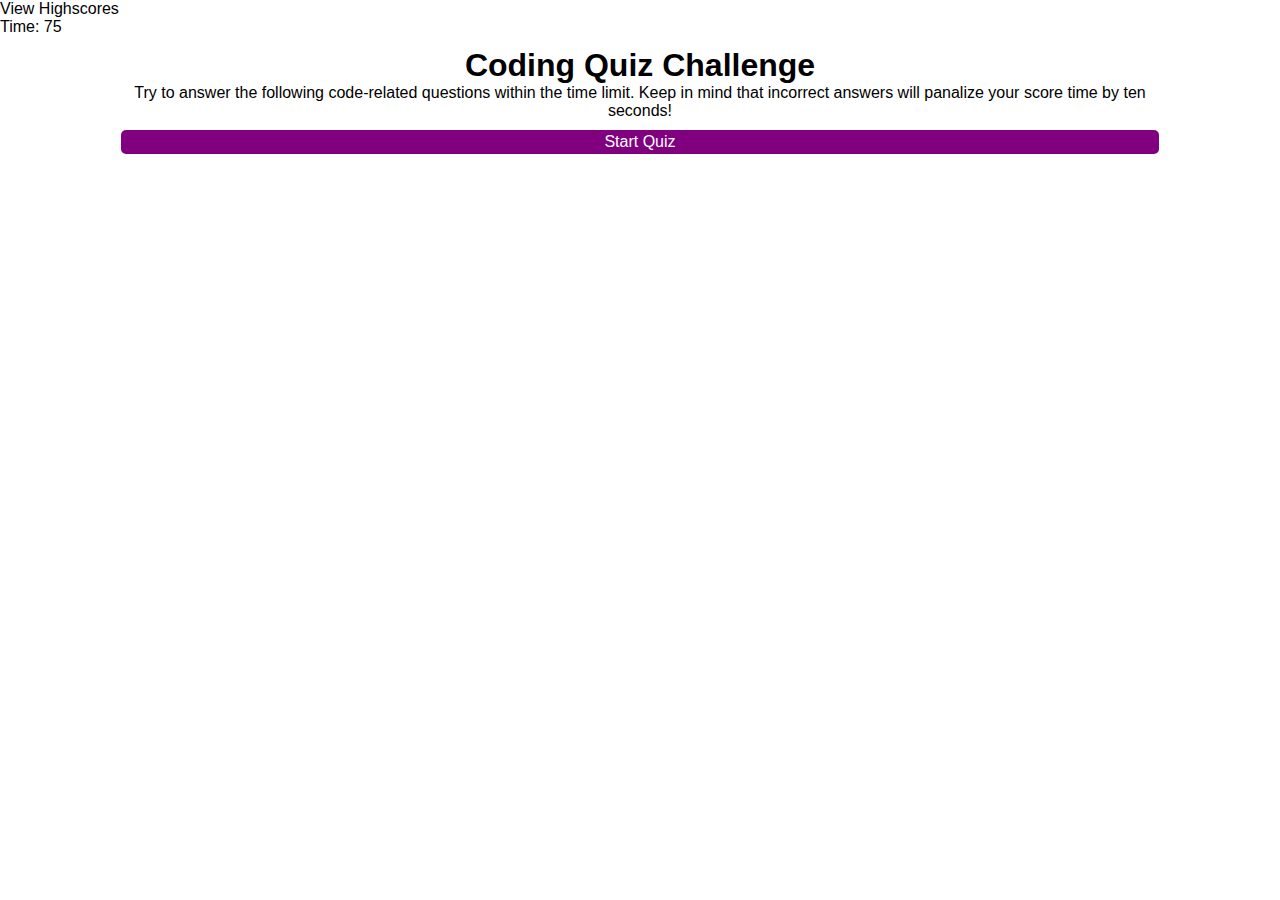
==== index.html @ 72a1373e "Initial upload/create with start committed" ====
<!DOCTYPE html>
<html lang="en">
<head>
    <meta charset="UTF-8">
    <meta http-equiv="X-UA-Compatible" content="IE=edge">
    <meta name="viewport" content="width=device-width, initial-scale=1.0">
    <title>Coding Test</title>
    <link rel="stylesheet" href="Assets/CSS/style.css">
</head> 
<body>

        <div class="scores">View Highscores</div>
        <div>Time: <span id="theTime">75</span></div>


    <main>
        <section class="loadScreen">
            <div class="quiz-start">
                <h1>Coding Quiz Challenge</h1>
                <p>Try to answer the following code-related questions within the time limit.
                    Keep in mind that incorrect answers will panalize your score time by ten seconds!
                </p>

                <button id="startButton" class="purple">Start Quiz</button>
            </div>
        </section>

        <section id="question-box" class="hide">
            <div>
                <h1 id="ask-question">Question here</h1>
                <ol id="qList"></ol>
            </div>  
        </section>

        <section id="endGame" class="hide">
            <form id="enter-name" method="POST">
                <label for="name-text">Enter your name: </label>
                <input type="text" placeholder="Hello, my name is..." name="name-text" id="name-text"></label>
            </form>


        </section>

    </main>
    

    <script src="Assets/JS/questions.js"></script>
    <script src="Assets/JS/script.js"></script>
</body>
</html>
---- Assets/CSS/style.css ----
* {
    box-sizing: border-box;
    margin: 0;
    font-family:Arial, Helvetica, sans-serif;

}

main{
    display: flex;
    justify-content: center;
}

li{
    list-style: none;
}

.quiz-start{
    display: flex;
    flex-direction: column;
    justify-content: center;
    text-align: center;
    margin: 1%;
}

.purple{
    border-radius: 5px;
    color: white;
    background-color: purple;
    border: 0;
    font-size: 1em;
    padding: 3px;
    margin: 1%;
}

.green{
    border-radius: 5px;
    color: white;
    background-color: limegreen;
    border: 0;
    font-size: 1em;
    padding: 3px;
    margin: 1%;
}

.red{
    border-radius: 5px;
    color: white;
    background-color: lightcoral;
    border: 0;
    font-size: 1em;
    padding: 3px;
    margin: 1%; 
}


.hide{
    display: none;
}
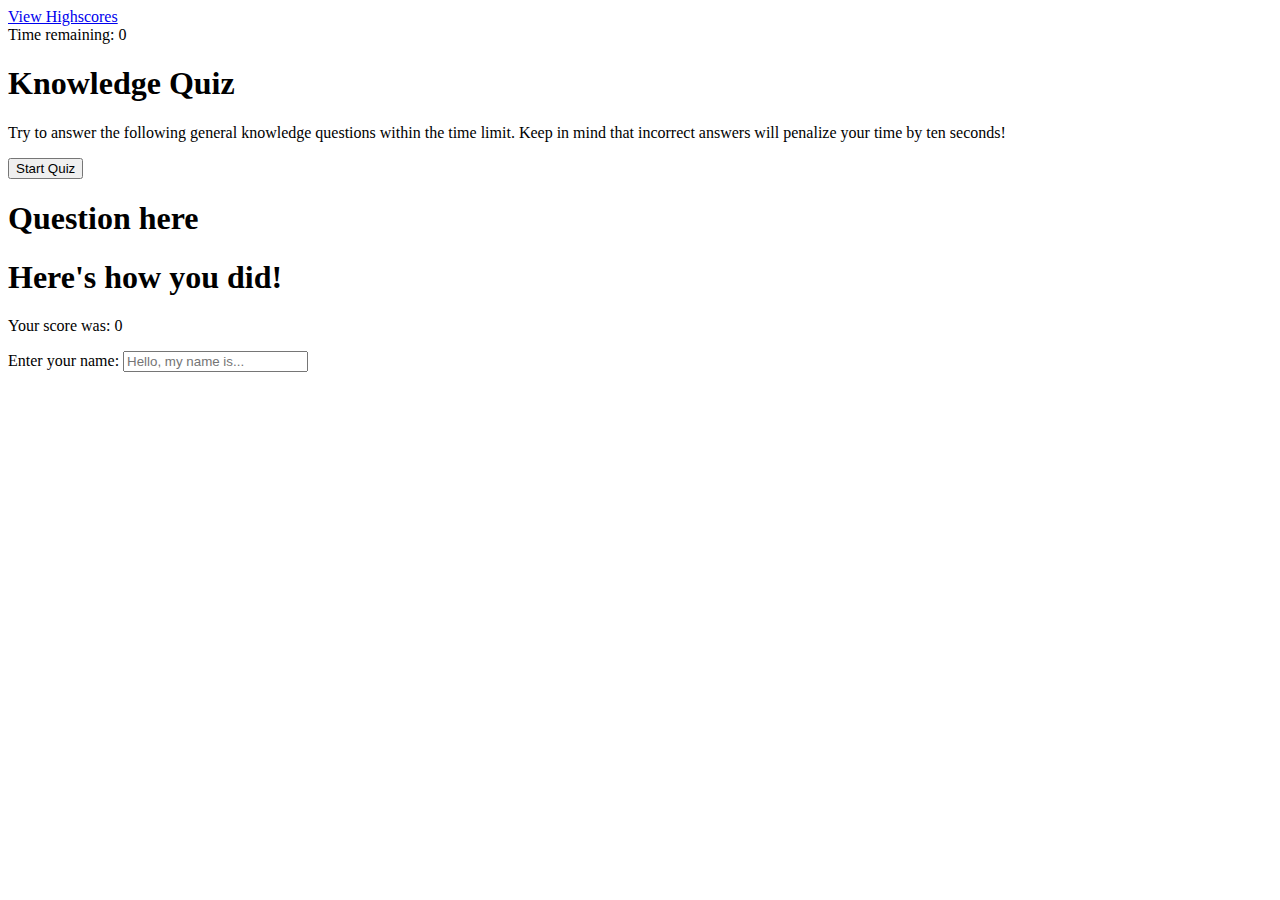
==== commit 4d8d73e4: "code completed" ====
--- a/index.html
+++ b/index.html
@@ -5,20 +5,24 @@
     <meta http-equiv="X-UA-Compatible" content="IE=edge">
     <meta name="viewport" content="width=device-width, initial-scale=1.0">
     <title>Coding Test</title>
-    <link rel="stylesheet" href="Assets/CSS/style.css">
-</head> 
+    <link rel="stylesheet" href="./Assets/style.css">
+</head>
 <body>
 
-        <div class="scores">View Highscores</div>
-        <div>Time: <span id="theTime">75</span></div>
+
+    <header>
+        <div class="purple"><a href="highScores.html">View Highscores</a></div>
+        <div class="purple">Time remaining: <span id="theTime">0</span></div>
+    </header>
 
 
     <main>
         <section class="loadScreen">
-            <div class="quiz-start">
-                <h1>Coding Quiz Challenge</h1>
-                <p>Try to answer the following code-related questions within the time limit.
-                    Keep in mind that incorrect answers will panalize your score time by ten seconds!
+            <div class="content">
+                <h1>Knowledge Quiz</h1>
+            
+                <p>Try to answer the following general knowledge questions within the time limit.
+                    Keep in mind that incorrect answers will penalize your time by ten seconds!
                 </p>
 
                 <button id="startButton" class="purple">Start Quiz</button>
@@ -26,25 +30,28 @@
         </section>
 
         <section id="question-box" class="hide">
-            <div>
-                <h1 id="ask-question">Question here</h1>
-                <ol id="qList"></ol>
+            <div class="content">
+                <h1 id="ask-question"><span>Question here</span></h1>
+                <ul id="qList"></ul>
             </div>  
         </section>
 
         <section id="endGame" class="hide">
-            <form id="enter-name" method="POST">
-                <label for="name-text">Enter your name: </label>
-                <input type="text" placeholder="Hello, my name is..." name="name-text" id="name-text"></label>
-            </form>
-
+            <div class="content">
+                <h1>Here's how you did!</h1>
+                <p>Your score was: <span id="your-score">0</span></p>
+                <form id="enter-name" method="POST">
+                    <label for="name-text">Enter your name: </label>
+                    <input type="text" placeholder="Hello, my name is..." name="name-text" id="name-text"></label>
+                </form>
+            </div>  
 
         </section>
 
     </main>
     
 
-    <script src="Assets/JS/questions.js"></script>
-    <script src="Assets/JS/script.js"></script>
+    <script src="Assets/questions.js"></script>
+    <script src="./Assets/script.js"></script>
 </body>
 </html>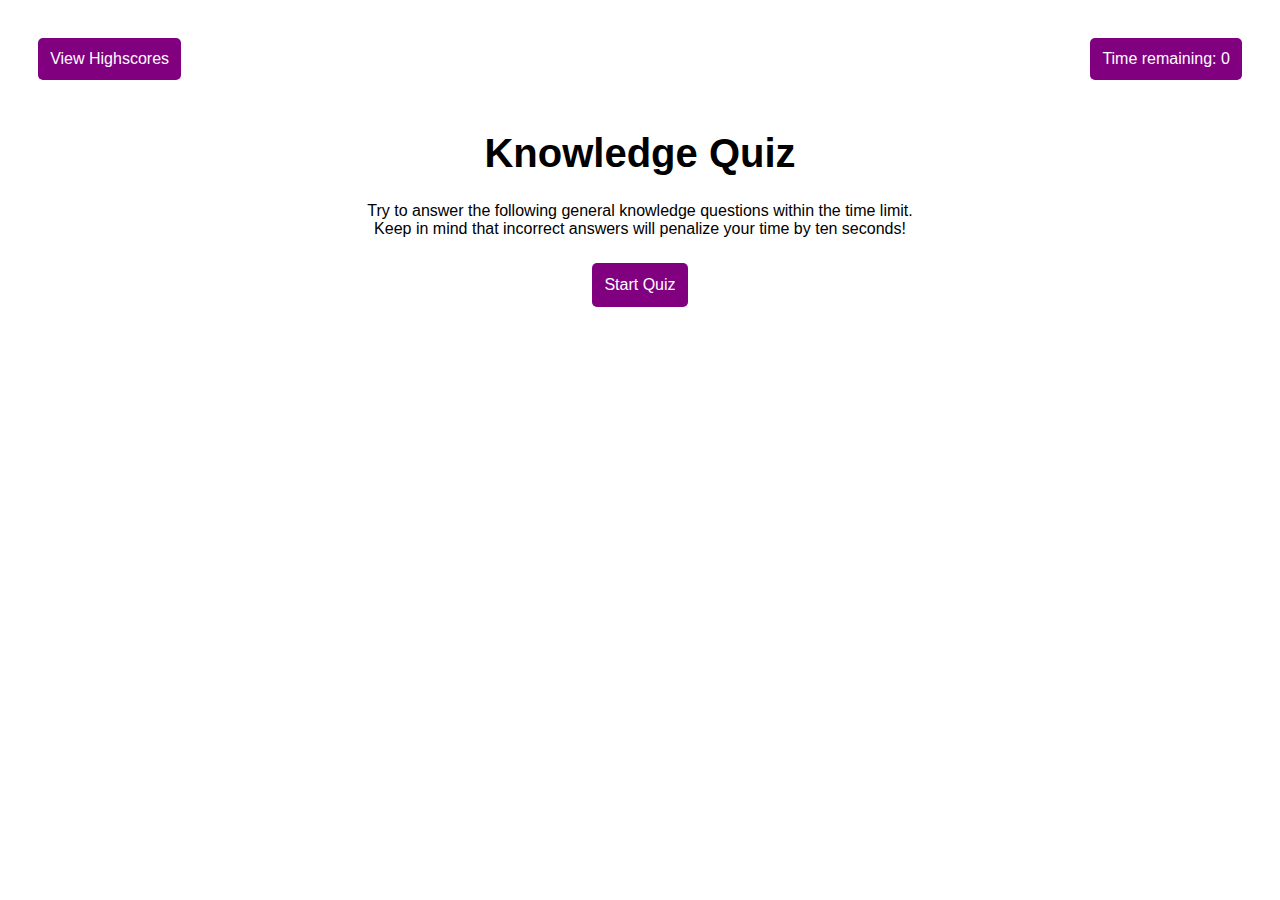
==== commit 1318fe7c: "Add README and assocaited Screenshots" ====
--- a/index.html
+++ b/index.html
@@ -6,6 +6,7 @@
     <meta name="viewport" content="width=device-width, initial-scale=1.0">
     <title>Coding Test</title>
     <link rel="stylesheet" href="./Assets/style.css">
+    <link rel="stylesheet" href="./Assets/Screenshots/Capture1.PNG">
 </head>
 <body>
 
--- a/Assets/style.css
+++ b/Assets/style.css
@@ -0,0 +1,137 @@
+* {
+    box-sizing: border-box;
+    margin: 0;
+    padding: 0;
+    font-family:Arial, Helvetica, sans-serif;
+}
+header{
+    display: flex;
+    justify-content: space-between;
+    margin: 2%;
+}
+
+a, a:visited, a:link {
+    text-decoration: none;
+    color: white;
+}
+
+main{
+    align-items: center;
+}
+
+h1{
+    font-size: 2.5em;
+    margin: 1%;
+    width: 60%
+}
+
+p{
+    margin: 1%;
+    width: 45%;
+}
+
+
+
+
+ul, ol{
+    width: 50%;
+    list-style-position: inside;
+    list-style: none;
+}
+
+ol li{
+    list-style: decimal;
+    list-style-position: inside;
+    background-color: grey;
+    width: max-content;
+    border-radius: 5px;
+    margin: 1%;
+    border: 2px outset darkgray;
+}
+
+.answer-button{
+    width: 95%;
+}
+
+.content{
+    text-align: center;
+    display: flex;
+    flex-direction: column;
+    align-items: center;
+}
+
+.purple{
+    border-radius: 5px;
+    color: white;
+    background-color: purple;
+    border: 0;
+    font-size: 1em;
+    padding: 1%;
+    margin: 1%;
+}
+
+.green{
+    border-radius: 5px;
+    color: white;
+    background-color: limegreen;
+    border: 0;
+    font-size: 1em;
+    padding: 1%;
+    margin: 1%;
+}
+
+.red{
+    border-radius: 5px;
+    color: white;
+    background-color: lightcoral;
+    border: 0;
+    font-size: 1em;
+    padding: 1%;
+    margin: 1%; 
+}
+
+
+.hide{
+    display: none;
+}
+
+.highScores{
+    display: flex;
+    justify-content: center;
+    width: 50%;
+    margin: 3%;
+}
+
+#ask-question{
+    text-align: center;
+}
+
+#highScoreList{
+    display: flex;
+    flex-direction: column;
+    align-items: center;
+    width: 100%
+}
+
+#first-place{
+    font-size: 3em;
+    width: 95%;
+    background-image: linear-gradient(to bottom, gold, white)
+}
+
+#second-place{
+    font-size: 2.5em;
+    width: 75%;
+    background-image: linear-gradient(to bottom, silver, white);
+}
+
+#third-place{
+    font-size: 1.5em;
+    width: 60%;
+    background-image: linear-gradient(to bottom, #cd7f32, white)
+}
+
+#score-display{
+    width: 50%;
+    font-size: initial;
+}